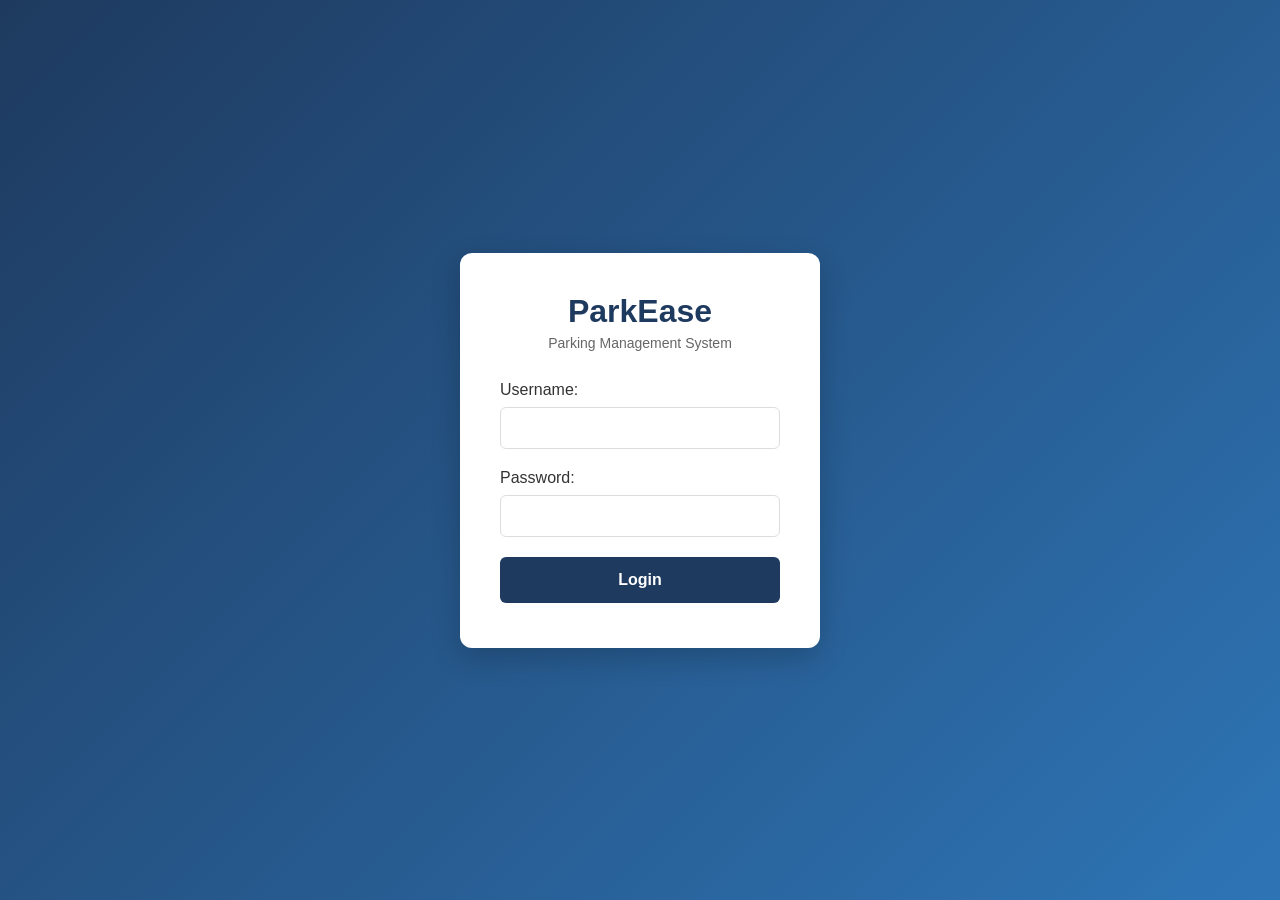
==== index.html @ 50077a64 "feat: add login page with authentication logic" ====
<!DOCTYPE html>
<html lang="en">

<head>
    <meta charset="UTF-8">
    <meta name="viewport" content="width=device-width, initial-scale=1.0">
    <title>ParkEase - login</title>
    <link rel="stylesheet" href="style.css">
    <link href="https://fonts.googleapis.com/css2?family=Roboto:wght@400;500;700&display=swap" rel="stylesheet">
</head>

<body class="login-page">
    <div class="login-container">
        <div class="login-card">
            <div class="logo-area">
                <h1>ParkEase</h1>
                <p>Parking Management System</p>
            </div>
            <form id="loginForm">
                <div class="form-group">
                    <label for="username">Username:</label>
                    <input type="text" id="username" name="username" required>
                </div>
                <div class="form-group">
                    <label for="password">Password:</label>
                    <input type="password" id="password" name="password" required>
                </div>
                <button type="submit" class="btn-primary">Login</button>
                <div id="loginError" class="error-message"></div>
            </form>
        </div>
    </div>
    <script src="js/auth.js"></script>
</body>

</html>
---- style.css ----
/*reset an base styles*/

* {
    margin: 0;
    padding: 0;
    box-sizing: border-box;
}
body {
    font-family: 'inter', sans-serif;
    background-color: #F5F7FA;
    color: #333;
}
/*login page styles*/
.login-page {
    display: flex;
    justify-content: center;
    align-items: center;
    min-height: 100vh;
     background: linear-gradient(135deg, #1E3A5F 0%, #2E75B6 100%);
}
.login-container {
    width: 100%;
    max-width: 400px;
    padding: 20px;
}
.login-card {
    background-color: white;
    border-radius: 12px;
    padding: 40px;
        box-shadow: 0 10px 30px rgba(0,0,0,0.2);
}
.logo-area {
    text-align: center;
    margin-bottom: 30px;
}
.logo-area h1 {
      color: #1E3A5F;
    font-size: 32px;
    margin-bottom: 5px;
}
.logo-area p {
    color: #666;
    font-size: 14px;
}

/*form styles*/
.form-group {
    margin-bottom: 20px;
}
.form-group label {
    display: block;
    margin-bottom: 8px;
     font-weight: 500;
    color: #333;
}
.form-group input,
.form-group select {
    width: 100%;
    padding: 12px;
    border: 1px solid #ddd;
    border-radius: 6px;
    font-size: 14px;
    transition: border-color 0.3s; 
}
.form-group input:focus,
.form-group select:focus {
    outline: none;
    border-color: #2E75B6;
}
.btn-primary {
   width: 100%;
    padding: 14px;
    background-color: #1E3A5F;
    color: white;
    border: none;
    border-radius: 6px;
    font-size: 16px;
    font-weight: 600;
    cursor: pointer;
    transition: background-color 0.3s;
}
.btn-primary:hover {
    background-color: #2E75B6;
}

.error-message {
    color: #dc3545;
    font-size: 12px;
    margin-top: 5px;
}
/* Dashboard Layout - Add to your CSS */
.app-container {
    display: flex;
    min-height: 100vh;
}

.sidebar {
    width: 260px;
    background-color: #1E3A5F;
    color: white;
    padding: 20px;
}

.main-content {
    flex: 1;
    padding: 24px;
    background-color: #F5F7FA;
}

.stats-row {
    display: grid;
    grid-template-columns: repeat(3, 1fr);
    gap: 20px;
    margin-bottom: 30px;
}

.stat-card {
    background: white;
    border-radius: 10px;
    padding: 20px;
    box-shadow: 0 2px 10px rgba(0,0,0,0.05);
}

/* Responsive Design */
@media (max-width: 768px) {
    .app-container {
        flex-direction: column;
    }
    
    .sidebar {
        width: 100%;
    }
    
    .stats-row {
        grid-template-columns: 1fr;
    }
}
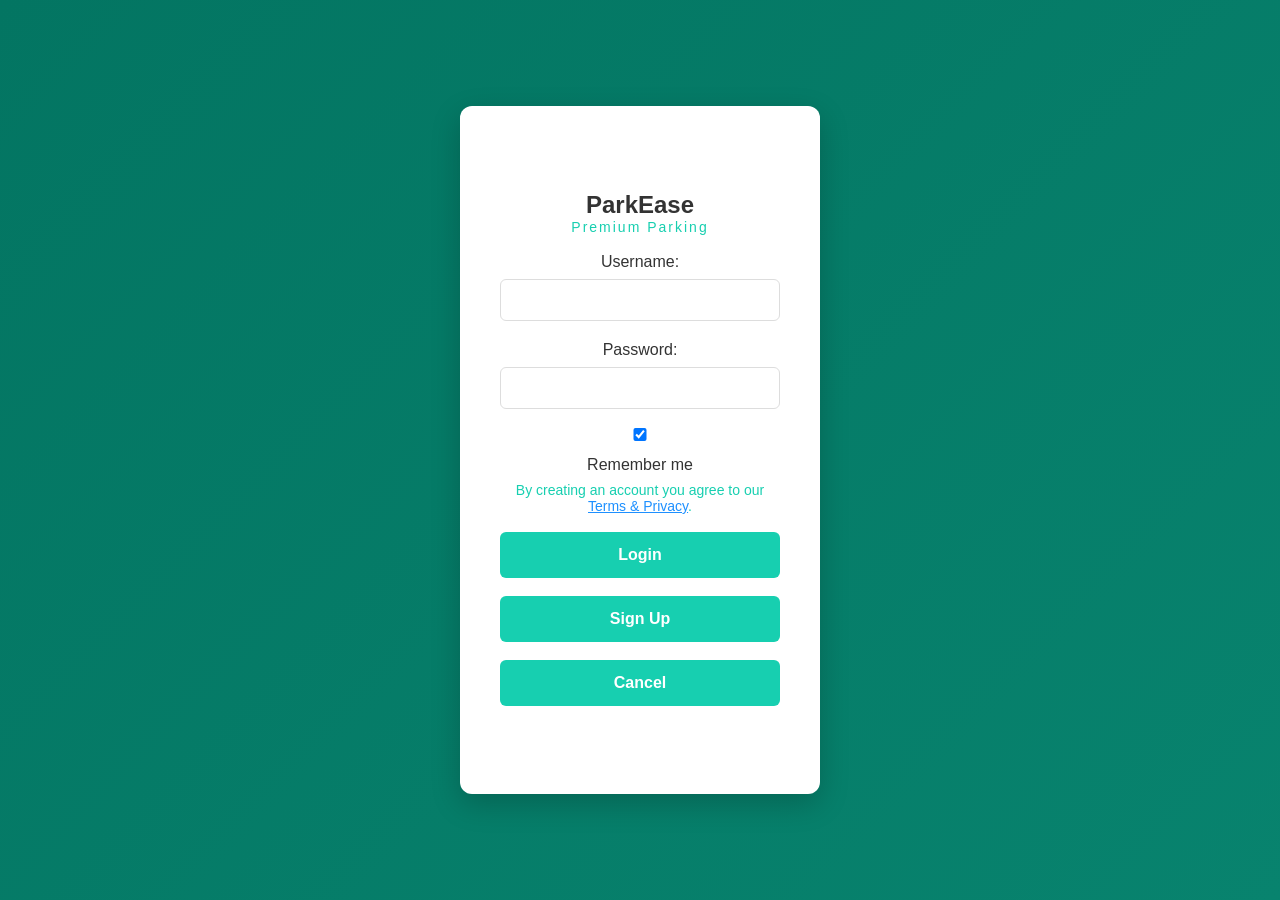
==== commit c35d2e78: "added the final pages" ====
--- a/index.html
+++ b/index.html
@@ -13,24 +13,50 @@
     <div class="login-container">
         <div class="login-card">
             <div class="logo-area">
-                <h1>ParkEase</h1>
-                <p>Parking Management System</p>
-            </div>
-            <form id="loginForm">
-                <div class="form-group">
-                    <label for="username">Username:</label>
-                    <input type="text" id="username" name="username" required>
+                <div class="container-fluid">
+                    <!-- Logo -->
+                    <div class="d-flex align-items-center gap-3">
+                        <div class="bg-primary text-white p-3 rounded-3 d-flex align-items-center justify-content-center"
+                            style="width: 45px; height: 45px;">
+                            <i class="bi bi-car-front-fill fs-3"></i>
+                        </div>
+                        <div>
+                            <h2 class="mb-1 fw-bold fs-2">ParkEase</h2>
+                            <p class="mb-0 text-primary small fw-medium text-uppercase" style="letter-spacing: 2px;">
+                                Premium Parking</p>
+                        </div>
+
+                        <form id="loginForm"><br>
+                            <div class="form-group">
+                                <label for="username">Username:</label>
+                                <input type="text" id="username" name="username" required>
+                            </div>
+                            <div class="form-group">
+                                <label for="password">Password:</label>
+                                <input type="password" id="password" name="password" required>
+                                <label><br>
+                                    <input type="checkbox" checked="checked" name="remember" style="margin-bottom:15px">
+                                    Remember me
+                                </label>
+
+                                <p>By creating an account you agree to our <a href="terms-and-policy.html" style="color:dodgerblue">Terms &
+                                        Privacy</a>.</p><br>
+
+                                <button type="submit" class="btn-primary">Login</button>
+
+                                <div class="clearfix"> <br>
+                                    <button type="button" class="btn-primary" onclick="window.location.href='register.html'">Sign Up</button>
+                                </div>
+                                <div class="clearfix"> <br>
+                                    <button type="button" onclick="document.getElementById('id01').style.display='none'"
+                                        class="btn-primary">Cancel</button>
+                                </div> <br>
+
+                                <div id="loginError" class="error-message"></div>
+                        </form>
+                    </div>
                 </div>
-                <div class="form-group">
-                    <label for="password">Password:</label>
-                    <input type="password" id="password" name="password" required>
-                </div>
-                <button type="submit" class="btn-primary">Login</button>
-                <div id="loginError" class="error-message"></div>
-            </form>
-        </div>
-    </div>
-    <script src="js/auth.js"></script>
+                <script src="js/auth.js"></script>
 </body>
 
 </html>
--- a/style.css
+++ b/style.css
@@ -16,7 +16,7 @@
     justify-content: center;
     align-items: center;
     min-height: 100vh;
-     background: linear-gradient(135deg, #1E3A5F 0%, #2E75B6 100%);
+     background: linear-gradient(135deg, #037562 0%, #08836e 100%);
 }
 .login-container {
     width: 100%;
@@ -34,12 +34,12 @@
     margin-bottom: 30px;
 }
 .logo-area h1 {
-      color: #1E3A5F;
+      color: #04372f;
     font-size: 32px;
     margin-bottom: 5px;
 }
 .logo-area p {
-    color: #666;
+    color: #17cfb0;
     font-size: 14px;
 }
 
@@ -70,7 +70,7 @@
 .btn-primary {
    width: 100%;
     padding: 14px;
-    background-color: #1E3A5F;
+    background-color: #17cfb0;
     color: white;
     border: none;
     border-radius: 6px;
@@ -134,4 +134,95 @@
     .stats-row {
         grid-template-columns: 1fr;
     }
+}
+.quick-actions {
+    display: flex;
+    gap: 15px;
+    margin-bottom: 30px;
+}
+
+.action-btn {
+    padding: 12px 24px;
+    border: none;
+    border-radius: 6px;
+    font-size: 14px;
+    font-weight: 600;
+    cursor: pointer;
+    display: flex;
+    align-items: center;
+    gap: 8px;
+    transition: all 0.3s;
+}
+
+.action-btn.primary {
+    background-color: #1E3A5F;
+    color: white;
+}
+
+.action-btn.secondary {
+    background-color: #2E75B6;
+    color: white;
+}
+
+.action-btn.outline {
+    background-color: transparent;
+    border: 1px solid #1E3A5F;
+    color: #1E3A5F;
+}
+
+.action-btn:hover {
+    transform: translateY(-2px);
+    box-shadow: 0 5px 15px rgba(0,0,0,0.1);
+}
+
+.data-table {
+    width: 100%;
+    background: white;
+    border-radius: 10px;
+    border-collapse: collapse;
+    overflow: hidden;
+    box-shadow: 0 2px 10px rgba(0,0,0,0.05);
+}
+
+.data-table th {
+    background-color: #1E3A5F;
+    color: white;
+    padding: 12px;
+    text-align: left;
+}
+
+.data-table td {
+    padding: 12px;
+    border-bottom: 1px solid #eee;
+}
+
+.status-badge {
+    padding: 4px 8px;
+    border-radius: 4px;
+    font-size: 12px;
+    font-weight: 600;
+}
+
+.status-badge.parked {
+    background-color: #d4edda;
+    color: #155724;
+}
+
+.status-badge.signed-out {
+    background-color: #e2e3e5;
+    color: #383d41;
+}
+
+.progress-bar {
+    width: 100%;
+    height: 6px;
+    background-color: #e0e0e0;
+    border-radius: 3px;
+    margin: 8px 0;
+}
+
+.progress {
+    height: 100%;
+    background-color: #2E75B6;
+    border-radius: 3px;
 }
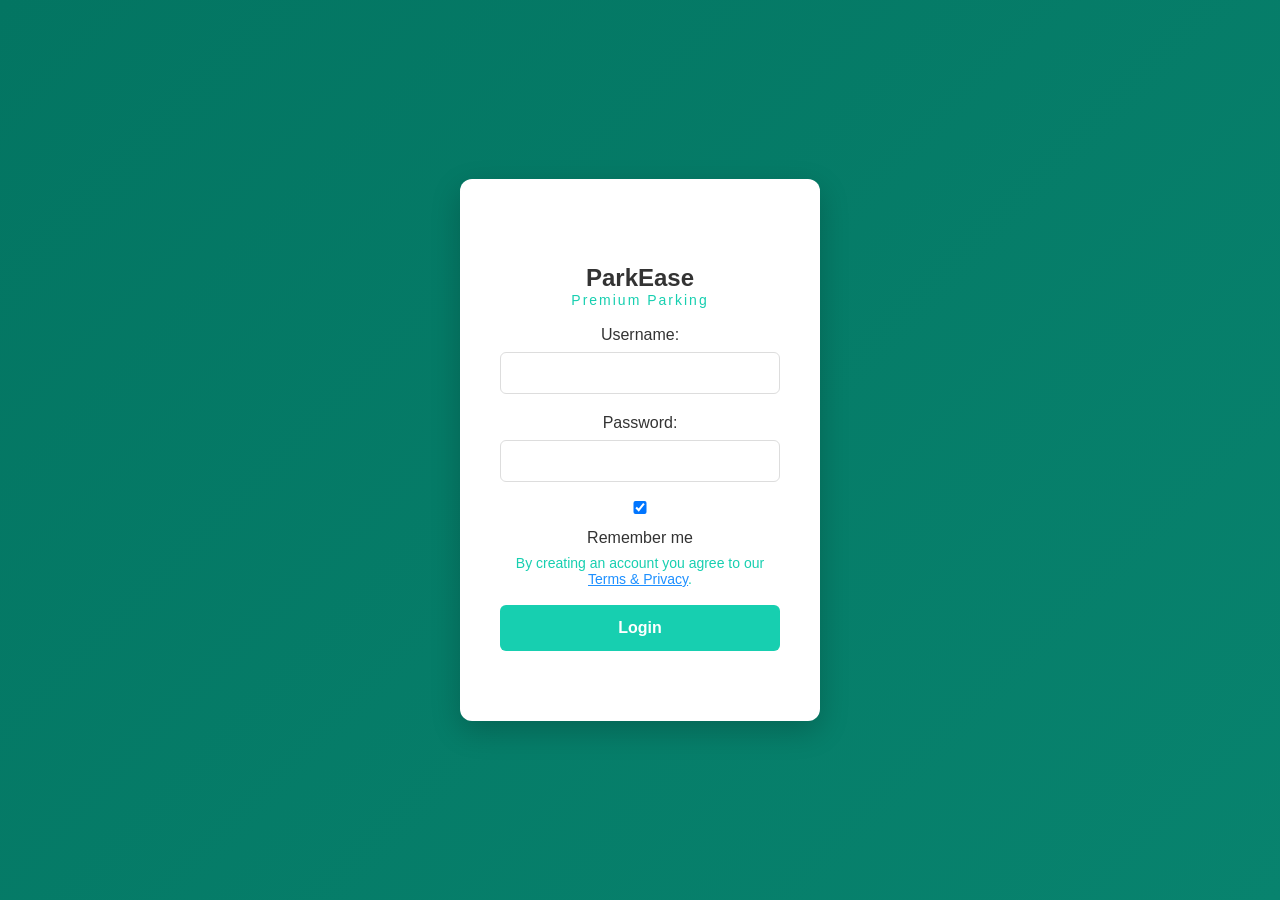
==== commit 7c645a41: "final editting done" ====
--- a/index.html
+++ b/index.html
@@ -44,14 +44,6 @@
 
                                 <button type="submit" class="btn-primary">Login</button>
 
-                                <div class="clearfix"> <br>
-                                    <button type="button" class="btn-primary" onclick="window.location.href='register.html'">Sign Up</button>
-                                </div>
-                                <div class="clearfix"> <br>
-                                    <button type="button" onclick="document.getElementById('id01').style.display='none'"
-                                        class="btn-primary">Cancel</button>
-                                </div> <br>
-
                                 <div id="loginError" class="error-message"></div>
                         </form>
                     </div>
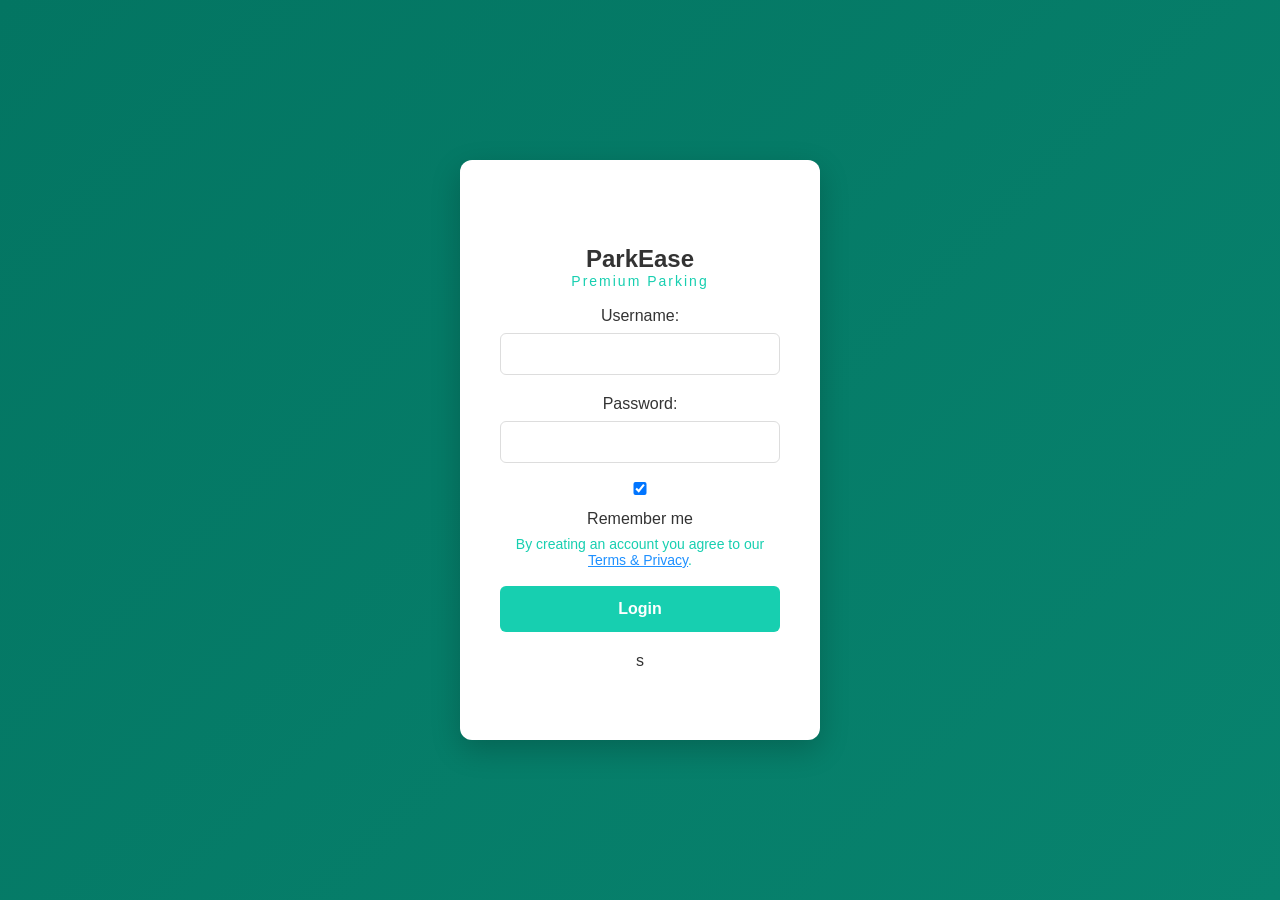
==== commit 871fce8a: "debugging with DevTools" ====
--- a/index.html
+++ b/index.html
@@ -49,6 +49,7 @@
                     </div>
                 </div>
                 <script src="js/auth.js"></script>
+                <script src="js/validation.js"></script>
 </body>
-
+s
 </html>
